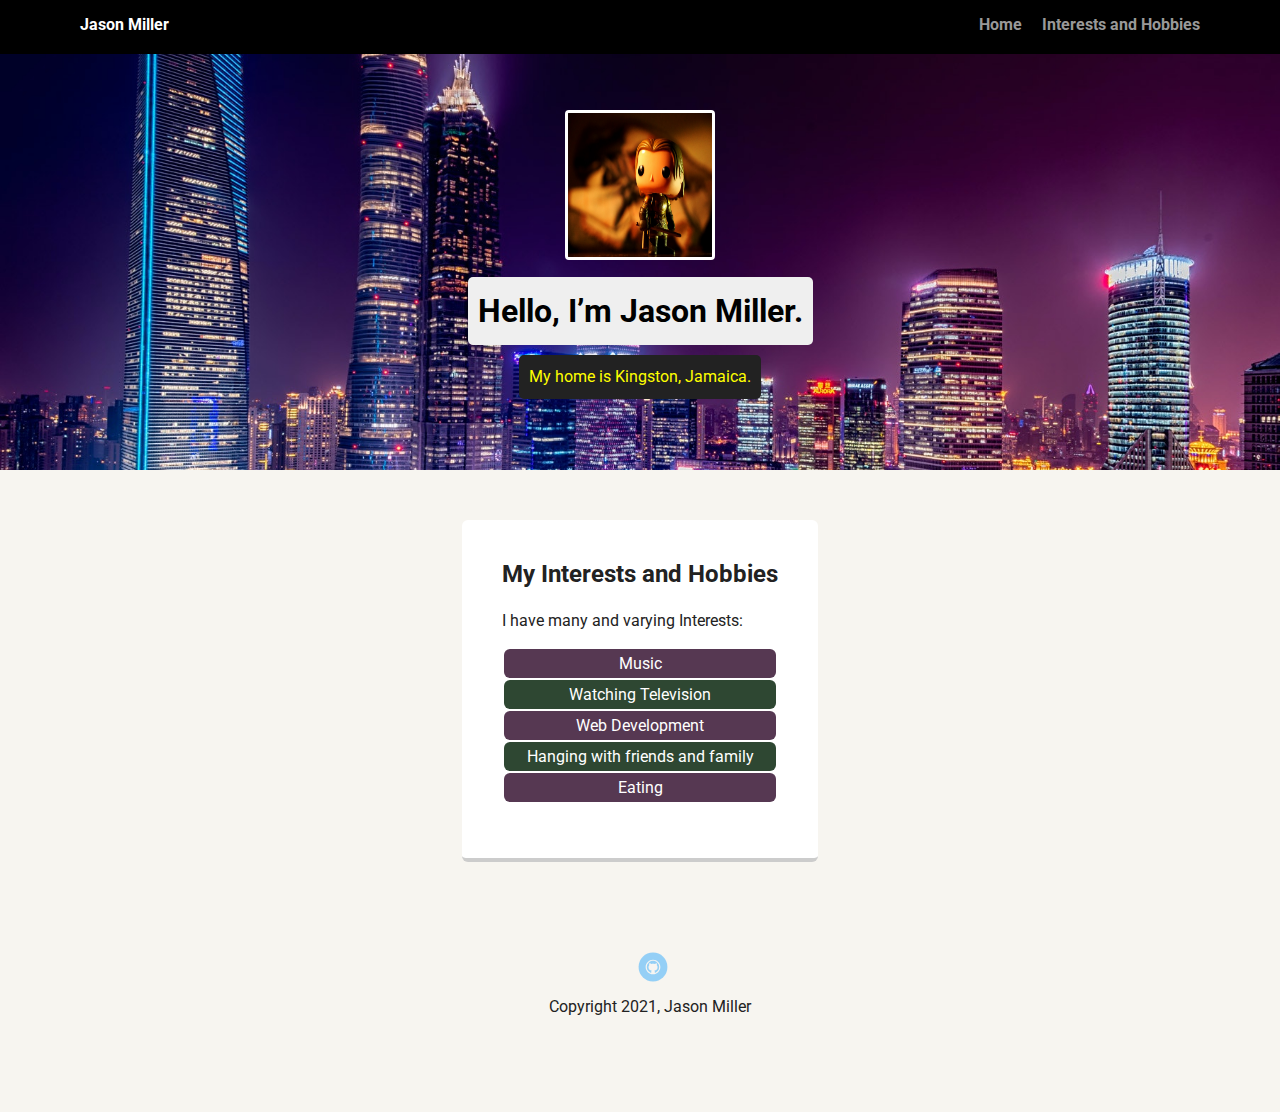
==== interests.html @ 72ab0545 "first commit" ====
<!doctype html>
<html lang="en">
<head>
  <meta charset="utf-8">
  <title>Jason's Profile</title>
  <meta name="viewport" content="width=device-width, initial-scale=1.0">
  <link rel="stylesheet" href="styles.css">
  <link href="https://fonts.googleapis.com/css?family=Muli%7CRoboto:400,300,500,700,900" rel="stylesheet">
</head>
<body>

    <nav class="main-nav">
        <ul class="nav">
          <li class="name">Jason Miller</li>
          <li><a href="index.html">Home</a></li>
          <li><a href="interests.html">Interests and Hobbies</a></li>
        </ul>
   </nav>

    <header>
        <img src="images/profile.jpg" alt="Picture of Jason" class="profile-image">
      <h1 class="tag name">Hello, I’m Jason Miller.</h1>
      <p class="tag location">My home is Kingston, Jamaica.</p>
    </header>

    <main class="flex" >
        <section class="card" >
            <h2>My Interests and Hobbies</h2>
            <p>I have many and varying Interests: </p>
            <ul class="hobbies">
                <li>Music</li>
                <li>Watching Television</li>
                <li>Web Development</li>
                <li>Hanging with friends and family</li>
                <li>Eating</li>
            </ul>
        </section>
    </main>

    <footer>
        <ul>
          <li><a href="https://github.com/jahson8?tab=repositories" target="_blank" class="social github">Github</a></li>
        </ul>
        <p class="copyright">Copyright 2021, Jason Miller</p>
    </footer>
</body>
---- styles.css ----
/* Global Layout Set-up */
* { 
  box-sizing: border-box;
}
  
body {
  margin: 0;
  padding: 0;
  text-align: center;
  font-family: 'Roboto', sans-serif;
  color: #222;
  background: #f7f5f0;
}
/* Link Styles */

a {
  text-decoration: none;
  color: #999;
}
a:hover {
  color: #6633ff;
}

/* Section Styles */

.main-nav {
  width: 100%;
  background: black;
  min-height: 30px;
  padding: 10px;
  position: fixed;
  text-align: center;
}
.nav {
  display: flex;
  justify-content: space-around;
  font-weight: 700;
  list-style-type: none;
  margin: 0 auto;
  padding: 0;
}

.nav .name {
    display: block;
    margin-right: auto;
    color: white;
}
.nav li {
  padding: 5px 10px 10px 10px;
}
.nav a {
  transition: all .5s;
}
.nav a:hover {
  color: white
}

header {
  text-align: center;
  background: url('images/skyline.jpg') no-repeat center ;
  background-size: cover;
  overflow: hidden;
  padding-top: 60px;
}
header {
  line-height: 1.5;
}
header .profile-image {
  margin-top: 50px;
  width: 150px;
  height: 150px;
  border-radius: 4px;
  border: 3px solid white;
  transition: all .5s;
}
header .profile-image:hover {
  transform: scale(1.2);
}
.tag {
  background-color: #efefef;
  color: black;
  padding: 10px;
  border-radius: 5px;
  display: table;
  margin: 10px auto;
} 
.location {
  background-color: #222;
  color: yellow;
}
.card {
  margin: 30px;
  padding: 20px 40px 40px;
  max-width: 500px;
  text-align: left;
  background: #fff;
  border-bottom: 4px solid #ccc;
  border-radius: 6px;
  transition: all .5s;
}
.card:hover {
  border-color: #ff99ff;
}

ul.skills,
ul.hobbies {
  padding: 0;
  text-align: center;
}

.skills li {
  background: #ff9904;
  display: inline-block;
}

.hobbies li {
  background: #2E4732;
  display: block;
}

.skills li,
.hobbies li {
  border-radius: 6px;
  color: white;
  padding: 5px 10px;
  margin: 2px;
}

.skills li:nth-child(odd) {
  background: #0399ff;
}

.hobbies li:nth-child(odd) {
  background: #563852;
}


footer {
  width: 100%;
  min-height: 30px;
  padding: 20px 0 40px 20px;
}

footer .copyright {
  top: -8px;
  font-size: .75em;
}

footer ul {
  list-style-type: none;
  margin: 0;
  padding: 0;
}

footer ul li {
  display: inline-block;
}

a.social {
  display: inline-block;
  text-indent: -9999px;
  margin-left: 5px;
  width: 30px;
  height: 30px;
  background-size: 30px 30px;
  opacity: .4;
  transition: all .5s;
}
a.twitter {
  background-image: url(images/twitter.svg);
}
a.linkedin {
  background-image: url(images/linkedin.svg);
}
a.github {
  background-image: url(images/github.svg);
}
a.social:hover {
  opacity: 1;
}
.clearfix {
  clear: both;
}

/* Styles for larger screens */
@media screen and (min-width: 720px) {
  
  .flex {
      display: -ms-flexbox;      /* TWEENER - IE 10 */
      display: flex; 
      max-width: 1200px;
      -ms-flex-pack: distribute;
      justify-content: space-around;
      margin: 0 auto;
  }

  header {
    min-height: 470px;
  }

  .nav {
    max-width: 1200px;
    padding: 0 30px;
  }


  main {
    padding-top: 20px;
  }

  main p {
    line-height: 1.6em;
  }

  footer {
    font-size: 1.3em;
    max-width: 1200px;
    margin: 40px auto;
  }

}
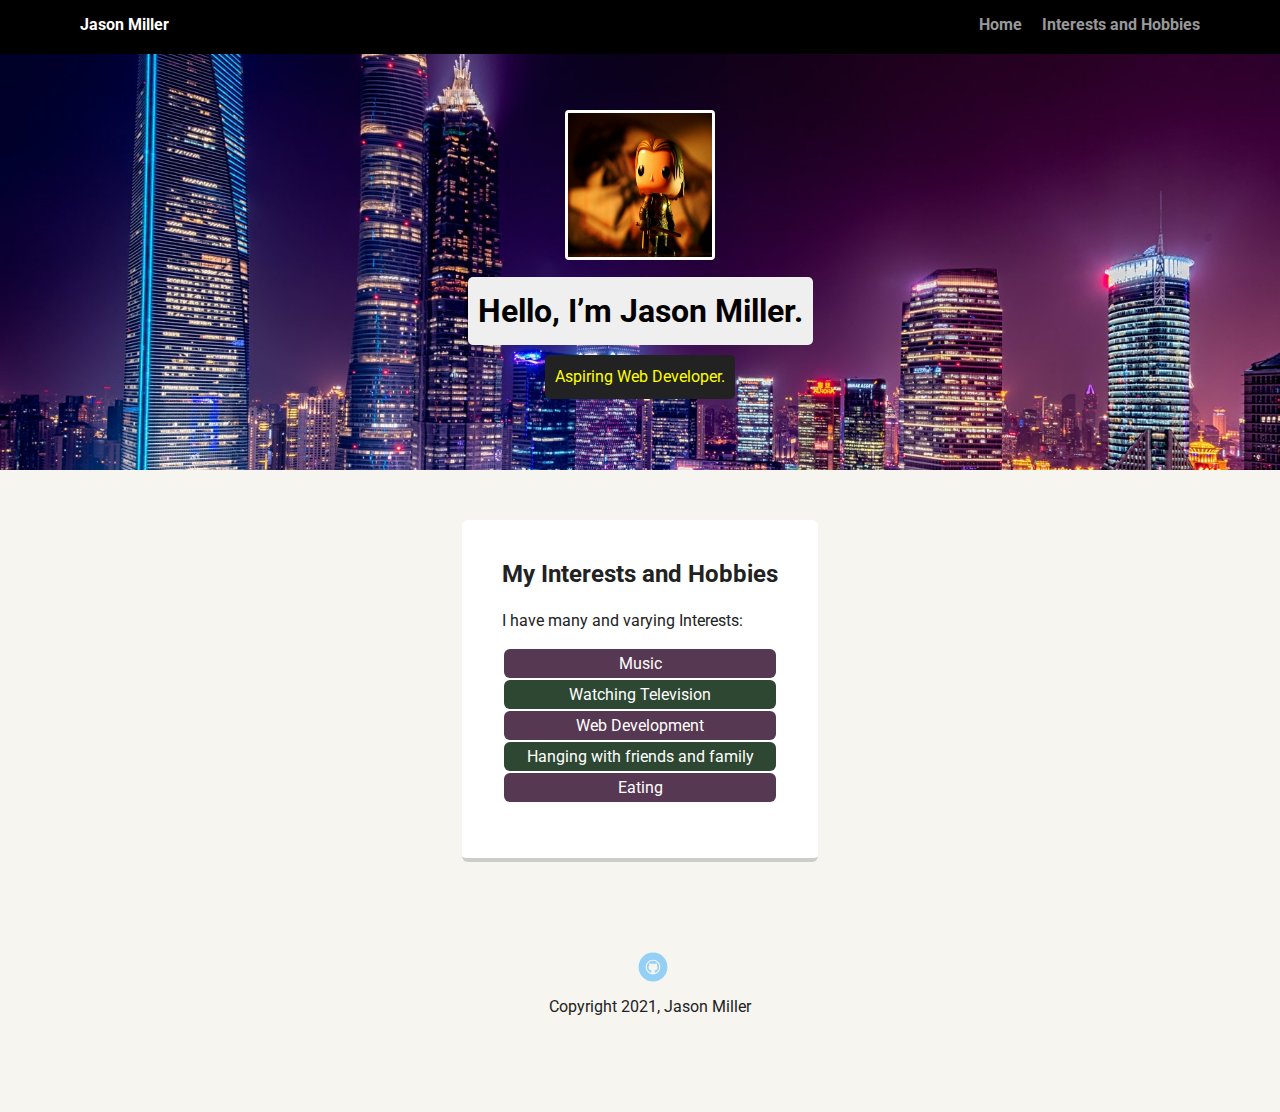
==== commit 36e5a3c1: "add README and made minor changes to interest.html" ====
--- a/interests.html
+++ b/interests.html
@@ -20,7 +20,7 @@
     <header>
         <img src="images/profile.jpg" alt="Picture of Jason" class="profile-image">
       <h1 class="tag name">Hello, I’m Jason Miller.</h1>
-      <p class="tag location">My home is Kingston, Jamaica.</p>
+      <p class="tag location">Aspiring Web Developer.</p>
     </header>
 
     <main class="flex" >
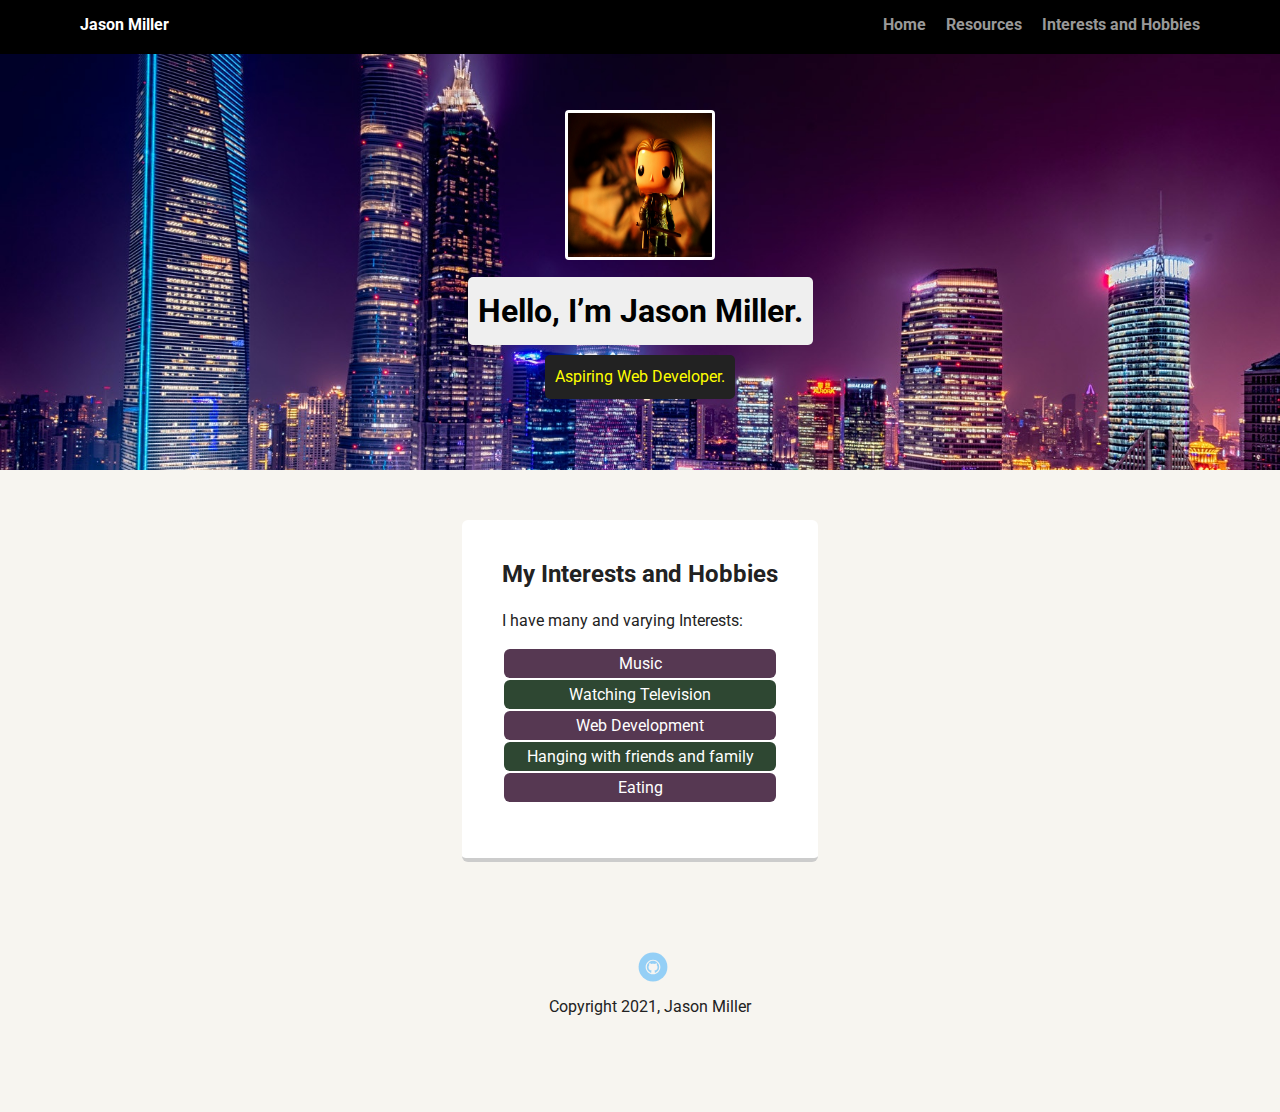
==== commit 93aaa646: "add css folder, laptop image, resource.html and the styles for that page" ====
--- a/interests.html
+++ b/interests.html
@@ -4,18 +4,19 @@
   <meta charset="utf-8">
   <title>Jason's Profile</title>
   <meta name="viewport" content="width=device-width, initial-scale=1.0">
-  <link rel="stylesheet" href="styles.css">
+  <link rel="stylesheet" href="css/styles.css">
   <link href="https://fonts.googleapis.com/css?family=Muli%7CRoboto:400,300,500,700,900" rel="stylesheet">
 </head>
 <body>
 
-    <nav class="main-nav">
-        <ul class="nav">
-          <li class="name">Jason Miller</li>
-          <li><a href="index.html">Home</a></li>
-          <li><a href="interests.html">Interests and Hobbies</a></li>
-        </ul>
-   </nav>
+  <nav class="main-nav">
+    <ul class="nav">
+      <li class="name">Jason Miller</li>
+      <li><a href="index.html">Home</a></li>
+      <li><a href="resources.html">Resources</a></li>
+      <li><a href="interests.html">Interests and Hobbies</a></li>
+    </ul>
+  </nav>
 
     <header>
         <img src="images/profile.jpg" alt="Picture of Jason" class="profile-image">
--- a/css/styles.css
+++ b/css/styles.css
@@ -0,0 +1,252 @@
+/* Global Layout Set-up */
+* { 
+  box-sizing: border-box;
+}
+  
+body {
+  margin: 0;
+  padding: 0;
+  text-align: center;
+  font-family: 'Roboto', sans-serif;
+  color: #222;
+  background: #f7f5f0;
+}
+/* Link Styles */
+
+a {
+  text-decoration: none;
+  color: #999;
+}
+a:hover {
+  color: #6633ff;
+}
+
+/* Section Styles */
+
+.main-nav {
+  width: 100%;
+  background: black;
+  min-height: 30px;
+  padding: 10px;
+  position: fixed;
+  text-align: center;
+}
+.nav {
+  display: flex;
+  justify-content: space-around;
+  font-weight: 700;
+  list-style-type: none;
+  margin: 0 auto;
+  padding: 0;
+}
+
+.nav .name {
+    display: block;
+    margin-right: auto;
+    color: white;
+}
+.nav li {
+  padding: 5px 10px 10px 10px;
+}
+.nav a {
+  transition: all .5s;
+}
+.nav a:hover {
+  color: white
+}
+
+header {
+  text-align: center;
+  background: url('../images/skyline.jpg') no-repeat center ;
+  background-size: cover;
+  overflow: hidden;
+  padding-top: 60px;
+}
+header {
+  line-height: 1.5;
+}
+header .profile-image {
+  margin-top: 50px;
+  width: 150px;
+  height: 150px;
+  border-radius: 4px;
+  border: 3px solid white;
+  transition: all .5s;
+}
+header .profile-image:hover {
+  transform: scale(1.2);
+}
+.tag {
+  background-color: #efefef;
+  color: black;
+  padding: 10px;
+  border-radius: 5px;
+  display: table;
+  margin: 10px auto;
+} 
+.location {
+  background-color: #222;
+  color: yellow;
+}
+.card {
+  margin: 30px;
+  padding: 20px 40px 40px;
+  max-width: 500px;
+  text-align: left;
+  background: #fff;
+  border-bottom: 4px solid #ccc;
+  border-radius: 6px;
+  transition: all .5s;
+}
+.card:hover {
+  border-color: #ff99ff;
+}
+
+ul.skills,
+ul.hobbies {
+  padding: 0;
+  text-align: center;
+}
+
+.skills li {
+  background: #ff9904;
+  display: inline-block;
+}
+
+.hobbies li {
+  background: #2E4732;
+  display: block;
+}
+
+.skills li,
+.hobbies li {
+  border-radius: 6px;
+  color: white;
+  padding: 5px 10px;
+  margin: 2px;
+}
+
+.skills li:nth-child(odd) {
+  background: #0399ff;
+}
+
+.hobbies li:nth-child(odd) {
+  background: #563852;
+}
+
+
+footer {
+  width: 100%;
+  min-height: 30px;
+  padding: 20px 0 40px 20px;
+}
+
+footer .copyright {
+  top: -8px;
+  font-size: .75em;
+}
+
+footer ul {
+  list-style-type: none;
+  margin: 0;
+  padding: 0;
+}
+
+footer ul li {
+  display: inline-block;
+}
+
+a.social {
+  display: inline-block;
+  text-indent: -9999px;
+  margin-left: 5px;
+  width: 30px;
+  height: 30px;
+  background-size: 30px 30px;
+  opacity: .4;
+  transition: all .5s;
+}
+a.twitter {
+  background-image: url(../images/twitter.svg);
+}
+a.linkedin {
+  background-image: url(../images/linkedin.svg);
+}
+a.github {
+  background-image: url(../images/github.svg);
+}
+a.social:hover {
+  opacity: 1;
+}
+.clearfix {
+  clear: both;
+}
+
+/* My Styles */
+
+.laptop{
+  max-width: 100%;
+  height: auto;
+  border-radius:  4px;
+}
+
+.img{
+  overflow:auto;
+}
+
+.resource-links {
+  padding: 1em;
+  list-style: none;
+}
+
+.resource-links a {
+  color: #563852;
+  display: block;
+  padding: .5em;
+  font-weight: normal;
+  text-decoration: underline;
+}
+
+.resource-links a:hover,
+.resource-links a:focus {
+  font-weight:bold;
+}
+
+/* Styles for larger screens */
+@media screen and (min-width: 720px) {
+  
+  .flex {
+      display: -ms-flexbox;      /* TWEENER - IE 10 */
+      display: flex; 
+      max-width: 1200px;
+      -ms-flex-pack: distribute;
+      justify-content: space-around;
+      margin: 0 auto;
+  }
+
+  header {
+    min-height: 470px;
+  }
+
+  .nav {
+    max-width: 1200px;
+    padding: 0 30px;
+  }
+
+
+  main {
+    padding-top: 20px;
+  }
+
+  main p {
+    line-height: 1.6em;
+  }
+
+  footer {
+    font-size: 1.3em;
+    max-width: 1200px;
+    margin: 40px auto;
+  }
+
+}
+
